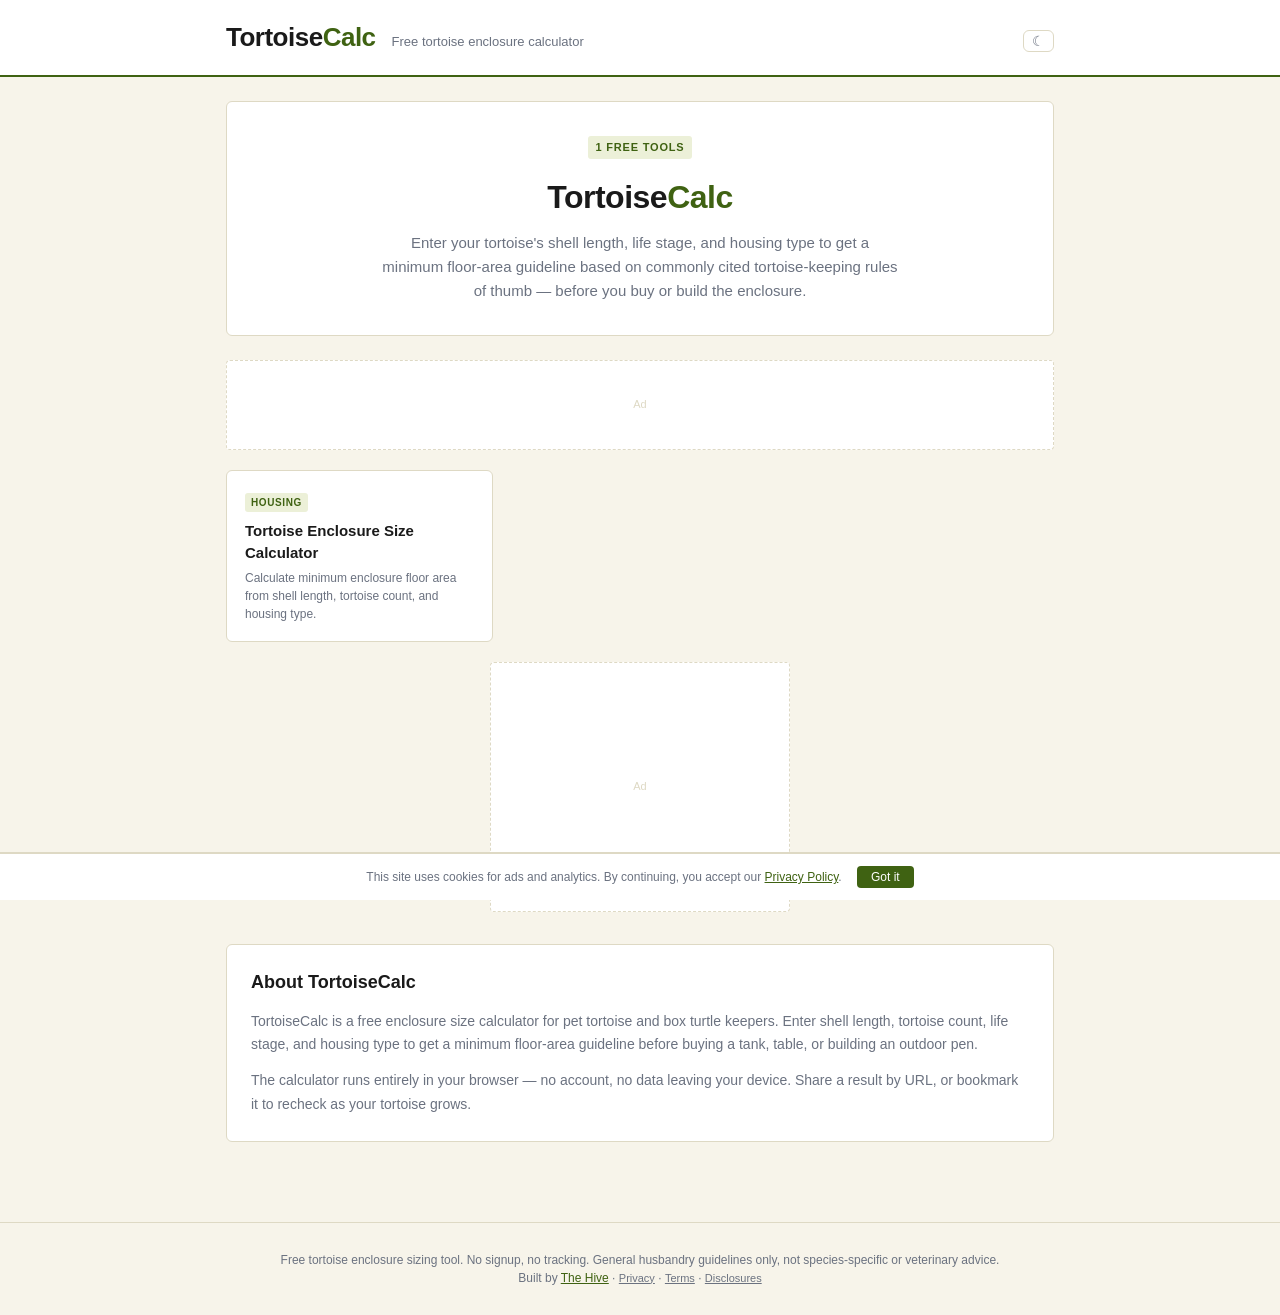
==== index.html @ 58c9c392 "TortoiseCalc — free tortoise enclosure size calculator Static HTML/CSS/JS. Mobile-first. AdSense pla" ====
<!DOCTYPE html>
<html lang="en">
<head>
<meta charset="UTF-8">
<meta name="viewport" content="width=device-width, initial-scale=1.0">
<title>TortoiseCalc — Free Tortoise Enclosure Calculator</title>
<meta name="description" content="Free tortoise enclosure size calculator. Enter shell length and tortoise count to get the minimum recommended floor area for indoor or outdoor housing. No signup.">
<meta property="og:title" content="TortoiseCalc — Free Tortoise Enclosure Calculator">
<meta property="og:description" content="Free tortoise enclosure size calculator. Enter shell length and tortoise count to get the minimum recommended floor area for indoor or outdoor housing. No signup.">
<meta name="robots" content="index, follow">
<link rel="canonical" href="https://tortoise.thehivemakes.com/">
<!-- ADSENSE PLACEHOLDER -->
<!-- <script async src="https://pagead2.googlesyndication.com/pagead/js/adsbygoogle.js?client=ca-pub-XXXXXXXXXXXXXXXX" crossorigin="anonymous"></script> -->
<link rel="stylesheet" href="style.css">
<script type="application/ld+json">
{
  "@context": "https://schema.org",
  "@type": "WebSite",
  "name": "TortoiseCalc",
  "url": "https://tortoise.thehivemakes.com/",
  "description": "Free tortoise enclosure size calculator. Enter shell length and tortoise count to get the minimum recommended floor area for indoor or outdoor housing. No signup."
}
</script>
</head>
<body>
<header>
  <div class="header-inner">
    <div class="logo">Tortoise<span>Calc</span></div>
    <div class="tagline">Free tortoise enclosure calculator</div><button onclick="toggleTheme()" style="background:none;border:1px solid var(--border);border-radius:6px;padding:2px 8px;color:var(--muted);cursor:pointer;font-size:14px;margin-left:auto;" aria-label="Toggle dark mode">&#9790;</button>
  </div>
</header>
<main>
  <div class="hero">
    <div class="badge">1 Free Tools</div>
    <h1>Tortoise<span>Calc</span></h1>
    <p>Enter your tortoise's shell length, life stage, and housing type to get a minimum floor-area guideline based on commonly cited tortoise-keeping rules of thumb — before you buy or build the enclosure.</p>
  </div>
  <div class="ad-leaderboard" id="ad-top">Ad</div>
  <div class="tools-grid">
    <a href="enclosure-size.html" class="tool-card">
      <div class="tool-card-tag">Housing</div>
      <h3>Tortoise Enclosure Size Calculator</h3>
      <p>Calculate minimum enclosure floor area from shell length, tortoise count, and housing type.</p>
    </a>
  </div>
  <div class="ad-rectangle" id="ad-mid">Ad</div>
  <div class="seo-section">
    <h2>About TortoiseCalc</h2>
    <p>TortoiseCalc is a free enclosure size calculator for pet tortoise and box turtle keepers. Enter shell length, tortoise count, life stage, and housing type to get a minimum floor-area guideline before buying a tank, table, or building an outdoor pen.</p><p>The calculator runs entirely in your browser — no account, no data leaving your device. Share a result by URL, or bookmark it to recheck as your tortoise grows.</p>
  </div>
</main>
<footer>
  Free tortoise enclosure sizing tool. No signup, no tracking. General husbandry guidelines only, not species-specific or veterinary advice.
  <br>Built by <a href="https://thehivemakes.com" style="color:var(--accent)">The Hive</a> · <a href="https://thehivemakes.com/privacy.html" style="color:var(--muted);font-size:11px;">Privacy</a> · <a href="https://thehivemakes.com/terms.html" style="color:var(--muted);font-size:11px;">Terms</a> · <a href="https://thehivemakes.com/disclosures.html" style="color:var(--muted);font-size:11px;">Disclosures</a>
</footer>
<div id="cookie-banner" style="display:none;position:fixed;bottom:0;left:0;right:0;background:var(--card-bg);border-top:2px solid var(--border);padding:12px 16px;font-size:12px;color:var(--muted);text-align:center;z-index:9999;">This site uses cookies for ads and analytics. By continuing, you accept our <a href="https://thehivemakes.com/privacy.html" style="color:var(--accent)">Privacy Policy</a>. <button onclick="document.getElementById('cookie-banner').style.display='none';localStorage.setItem('cookie-ok','1');" style="margin-left:12px;padding:4px 14px;background:var(--accent);color:#fff;border:none;border-radius:4px;cursor:pointer;font-size:12px;">Got it</button></div>
<script>if(!localStorage.getItem('cookie-ok'))document.getElementById('cookie-banner').style.display='block';</script>
</body>
</html>
---- style.css ----
/* TortoiseCalc — shared stylesheet */
/* Colors: sand tan + olive green (shell/earth tones) */

*, *::before, *::after { box-sizing: border-box; margin: 0; padding: 0; }

:root, [data-theme="light"] {
  --bg:        #f7f4ea;
  --card-bg:   #ffffff;
  --accent:    #3f6212;
  --text:      #1a1a1a;
  --muted:     #6b7280;
  --border:    #ded9c4;
  --input-bg:  #fdfcf7;
  --result-bg: #f7f4ea;
  --result-fg: #365314;
  --tag-bg:    #ecf0d8;
}
[data-theme="dark"] {
  --bg:        #141414;
  --card-bg:   #1e1e1e;
  --accent:    #3f6212;
  --text:      #e5e5e5;
  --muted:     #8b8b8b;
  --border:    #333333;
  --input-bg:  #1a1a1a;
  --result-bg: #1a1a1a;
  --result-fg: #3f6212;
  --tag-bg:    #2a2a2a;
}

body {
  font-family: -apple-system, BlinkMacSystemFont, "Segoe UI", Roboto, sans-serif;
  background: var(--bg); color: var(--text); line-height: 1.5; min-height: 100vh;
  transition: background-color 0.3s, color 0.3s;
}
header { background: var(--card-bg); border-bottom: 2px solid var(--accent); padding: 18px 0; }
.header-inner {
  max-width: 860px; margin: 0 auto; padding: 0 16px;
  display: flex; align-items: baseline; gap: 16px;
}
.logo { font-size: 26px; font-weight: 800; letter-spacing: -0.5px; color: var(--text); }
.logo span { color: var(--accent); }
.tagline { font-size: 13px; color: var(--muted); }
nav { background: var(--card-bg); border-bottom: 1px solid var(--border); padding: 8px 0; }
.nav-inner {
  max-width: 860px; margin: 0 auto; padding: 0 16px;
  display: flex; gap: 8px; align-items: center; font-size: 12px; color: var(--muted);
}
.nav-inner a { color: var(--muted); text-decoration: none; }
.nav-inner a:hover { color: var(--accent); }
.nav-inner .sep { color: var(--border); }
main { max-width: 860px; margin: 0 auto; padding: 24px 16px 48px; }
.card {
  background: var(--card-bg); border: 1px solid var(--border); border-radius: 6px;
  padding: 24px; margin-bottom: 20px;
}
.card h1 { font-size: 22px; font-weight: 700; margin-bottom: 6px; letter-spacing: -0.3px; }
.card .subtitle { font-size: 13px; color: var(--muted); margin-bottom: 20px; }
.form-grid {
  display: grid; grid-template-columns: repeat(auto-fill, minmax(200px, 1fr));
  gap: 14px; margin-bottom: 16px;
}
.field { display: flex; flex-direction: column; gap: 5px; }
.field label {
  font-size: 11px; font-weight: 600; text-transform: uppercase;
  letter-spacing: 0.6px; color: var(--muted);
}
.field input, .field select {
  background: var(--input-bg); border: 1px solid var(--border); border-radius: 4px;
  color: var(--text); font-size: 15px; padding: 9px 11px; width: 100%;
  transition: border-color 0.15s;
}
.field input:focus, .field select:focus { outline: none; border-color: var(--accent); }
.field select option { background: var(--input-bg); }
.radio-group { display: flex; gap: 12px; margin-bottom: 16px; flex-wrap: wrap; }
.radio-group label {
  display: flex; align-items: center; gap: 6px; font-size: 13px; color: var(--text);
  cursor: pointer; padding: 6px 12px; border: 1px solid var(--border);
  border-radius: 4px; transition: border-color 0.15s;
}
.radio-group input[type="radio"] { accent-color: var(--accent); }
.radio-group label:has(input:checked) { border-color: var(--accent); background: var(--tag-bg); }
.btn {
  display: inline-block; padding: 10px 22px; font-size: 14px; font-weight: 600;
  border: none; border-radius: 4px; cursor: pointer; transition: background 0.15s;
  text-decoration: none;
}
.btn-primary { background: var(--accent); color: #fff; }
.btn-primary:hover { opacity: 0.85; }
.btn-ghost { background: transparent; border: 1px solid var(--border); color: var(--muted); }
.btn-ghost:hover { border-color: var(--accent); color: var(--text); }
.result {
  background: var(--result-bg); border: 1px solid var(--border); border-radius: 4px;
  padding: 16px 20px; margin-top: 16px; display: none;
}
.result.visible { display: block; }
.result-row {
  display: flex; justify-content: space-between; align-items: baseline;
  padding: 5px 0; border-bottom: 1px solid var(--border); gap: 12px;
}
.result-row:last-child { border-bottom: none; }
.result-label { font-size: 12px; color: var(--muted); flex-shrink: 0; }
.result-value { font-size: 16px; font-weight: 700; color: var(--result-fg); text-align: right; }
.result-note {
  font-size: 12px; color: var(--muted); margin-top: 10px; line-height: 1.6;
  padding-top: 10px; border-top: 1px solid var(--border);
}
.ref-table { width: 100%; border-collapse: collapse; font-size: 13px; margin-top: 6px; }
.ref-table th {
  font-size: 11px; font-weight: 600; text-transform: uppercase; letter-spacing: 0.5px;
  color: var(--muted); text-align: left; padding: 6px 8px; border-bottom: 1px solid var(--border);
}
.ref-table td { padding: 6px 8px; border-bottom: 1px solid var(--border); color: var(--text); }
.ref-table tr:last-child td { border-bottom: none; }
.ref-table tr.highlight td { color: var(--accent); font-weight: 600; }
.ad-leaderboard {
  width: 100%; height: 90px; background: var(--card-bg); border: 1px dashed var(--border);
  border-radius: 4px; display: flex; align-items: center; justify-content: center;
  font-size: 11px; color: var(--border); margin: 16px 0;
}
.ad-rectangle {
  width: 300px; height: 250px; background: var(--card-bg); border: 1px dashed var(--border);
  border-radius: 4px; display: flex; align-items: center; justify-content: center;
  font-size: 11px; color: var(--border); margin: 16px auto;
}
.tools-grid {
  display: grid; grid-template-columns: repeat(auto-fill, minmax(220px, 1fr));
  gap: 14px; margin: 20px 0;
}
.tool-card {
  background: var(--card-bg); border: 1px solid var(--border); border-radius: 6px;
  padding: 18px; text-decoration: none; color: var(--text);
  transition: border-color 0.15s, transform 0.15s; display: block;
}
.tool-card:hover { border-color: var(--accent); transform: translateY(-2px); }
.tool-card h3 { font-size: 15px; font-weight: 700; margin-bottom: 4px; }
.tool-card p { font-size: 12px; color: var(--muted); }
.tool-card-tag {
  display: inline-block; background: var(--tag-bg); color: var(--accent);
  font-size: 10px; font-weight: 700; text-transform: uppercase; letter-spacing: 0.6px;
  padding: 2px 6px; border-radius: 3px; margin-bottom: 8px;
}
.hero {
  background: var(--card-bg); border: 1px solid var(--border); border-radius: 6px;
  padding: 32px 24px; margin-bottom: 24px; text-align: center;
}
.hero h1 { font-size: 32px; font-weight: 800; letter-spacing: -0.5px; margin-bottom: 10px; }
.hero h1 span { color: var(--accent); }
.hero p { font-size: 15px; color: var(--muted); max-width: 520px; margin: 0 auto; line-height: 1.6; }
.badge {
  display: inline-block; background: var(--tag-bg); color: var(--accent);
  font-size: 11px; font-weight: 700; text-transform: uppercase; letter-spacing: 0.8px;
  padding: 3px 8px; border-radius: 3px; margin-bottom: 14px;
}
.seo-section {
  background: var(--card-bg); border: 1px solid var(--border); border-radius: 6px;
  padding: 24px; margin-top: 32px;
}
.seo-section h2 { font-size: 18px; font-weight: 700; margin-bottom: 14px; }
.seo-section p { font-size: 14px; color: var(--muted); margin-bottom: 12px; line-height: 1.7; }
.seo-section p:last-child { margin-bottom: 0; }
.email-capture {
  background: var(--card-bg); border: 2px dashed var(--border); border-radius: 6px;
  padding: 24px; margin-top: 20px; text-align: center;
}
.email-capture h2 { font-size: 16px; font-weight: 700; margin-bottom: 6px; }
.email-capture > p { font-size: 13px; color: var(--muted); margin-bottom: 14px; }
.capture-form {
  display: flex; gap: 8px; max-width: 400px; margin: 0 auto;
}
.capture-form input[type="email"] {
  flex: 1; background: var(--input-bg); border: 1px solid var(--border); border-radius: 4px;
  color: var(--text); font-size: 14px; padding: 9px 11px;
}
.capture-form input[type="email"]:focus { outline: none; border-color: var(--accent); }
.capture-note { font-size: 11px; color: var(--muted); margin-top: 10px; }
@media (max-width: 480px) {
  .capture-form { flex-direction: column; }
}
footer {
  text-align: center; padding: 28px 16px; font-size: 12px; color: var(--muted);
  border-top: 1px solid var(--border); margin-top: 32px;
}
@media (max-width: 600px) {
  .form-grid { grid-template-columns: 1fr 1fr; }
  .tools-grid { grid-template-columns: 1fr 1fr; }
  .header-inner { flex-direction: column; gap: 4px; }
  .result-row { flex-direction: column; gap: 2px; }
  .result-value { text-align: left; }
}
@media (max-width: 400px) {
  .form-grid { grid-template-columns: 1fr; }
  .tools-grid { grid-template-columns: 1fr; }
}
@media print {
  header, nav, footer, .ad-leaderboard, .ad-rectangle, .btn { display: none; }
  .result { display: block !important; border: 1px solid #000; }
  body { background: #fff; color: #000; }
}
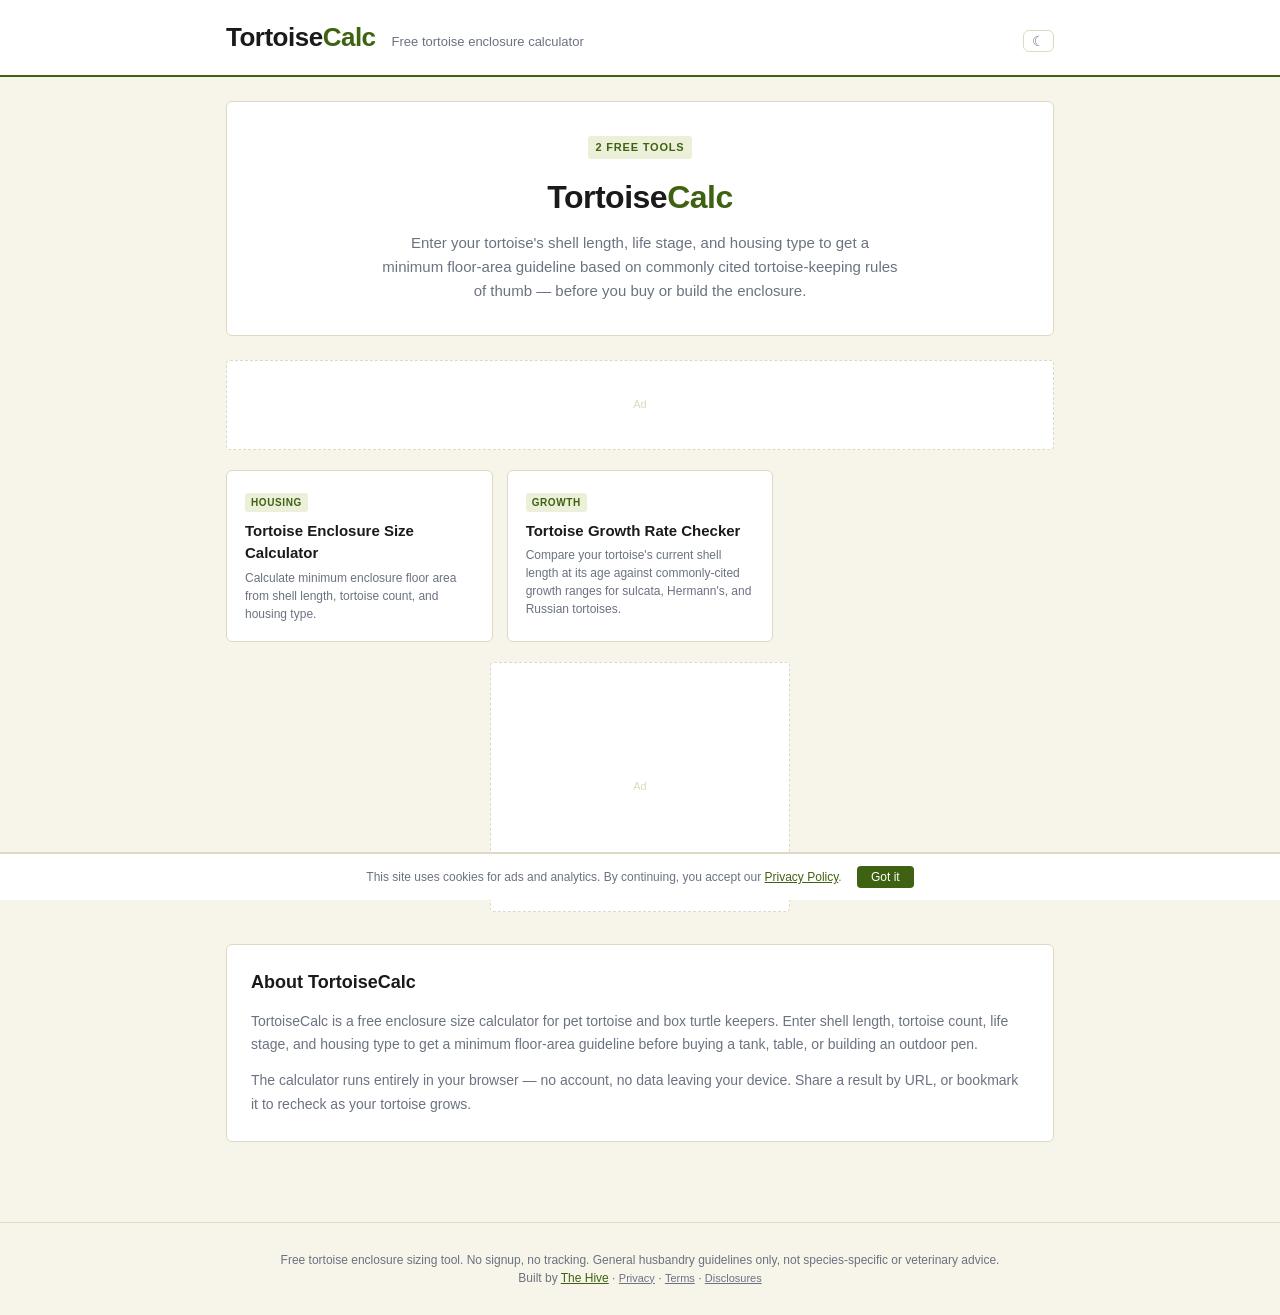
==== commit 2431b672: "Add growth-rate-checker tool (TP-2)" ====
--- a/index.html
+++ b/index.html
@@ -31,7 +31,7 @@
 </header>
 <main>
   <div class="hero">
-    <div class="badge">1 Free Tools</div>
+    <div class="badge">2 Free Tools</div>
     <h1>Tortoise<span>Calc</span></h1>
     <p>Enter your tortoise's shell length, life stage, and housing type to get a minimum floor-area guideline based on commonly cited tortoise-keeping rules of thumb — before you buy or build the enclosure.</p>
   </div>
@@ -41,6 +41,11 @@
       <div class="tool-card-tag">Housing</div>
       <h3>Tortoise Enclosure Size Calculator</h3>
       <p>Calculate minimum enclosure floor area from shell length, tortoise count, and housing type.</p>
+    </a>
+    <a href="growth-rate-checker.html" class="tool-card">
+      <div class="tool-card-tag">Growth</div>
+      <h3>Tortoise Growth Rate Checker</h3>
+      <p>Compare your tortoise's current shell length at its age against commonly-cited growth ranges for sulcata, Hermann's, and Russian tortoises.</p>
     </a>
   </div>
   <div class="ad-rectangle" id="ad-mid">Ad</div>
